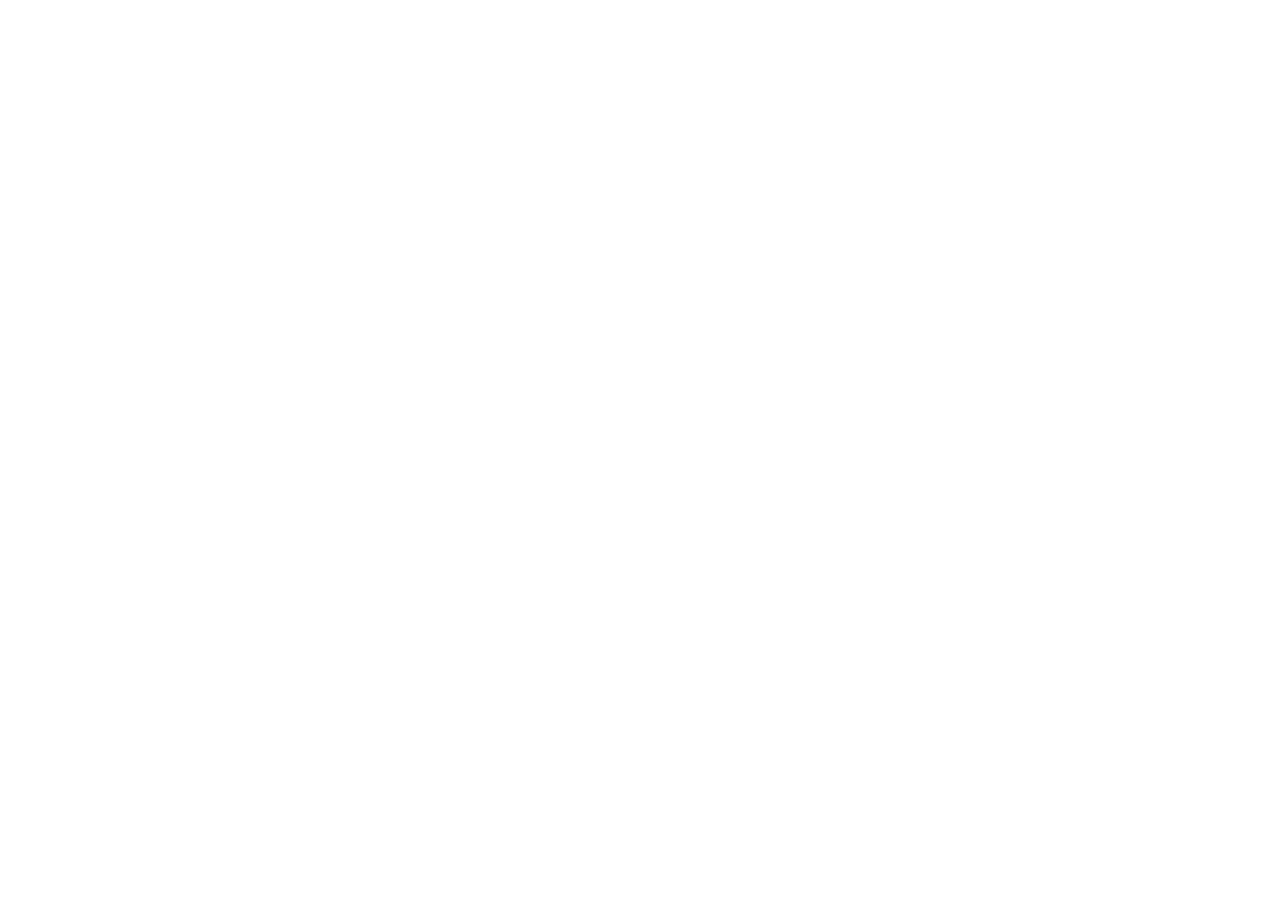
==== index.html @ 53b457bd "created the html css file" ====
<!DOCTYPE html>
<html lang="en">
<head>
    <meta charset="UTF-8">
    <meta name="viewport" content="width=device-width, initial-scale=1.0">
    <title>first-assignment</title>
</head>
<body>
    <header>

    </header>
    <main>

    </main>
    <footer>
        
    </footer>
</body>
</html>
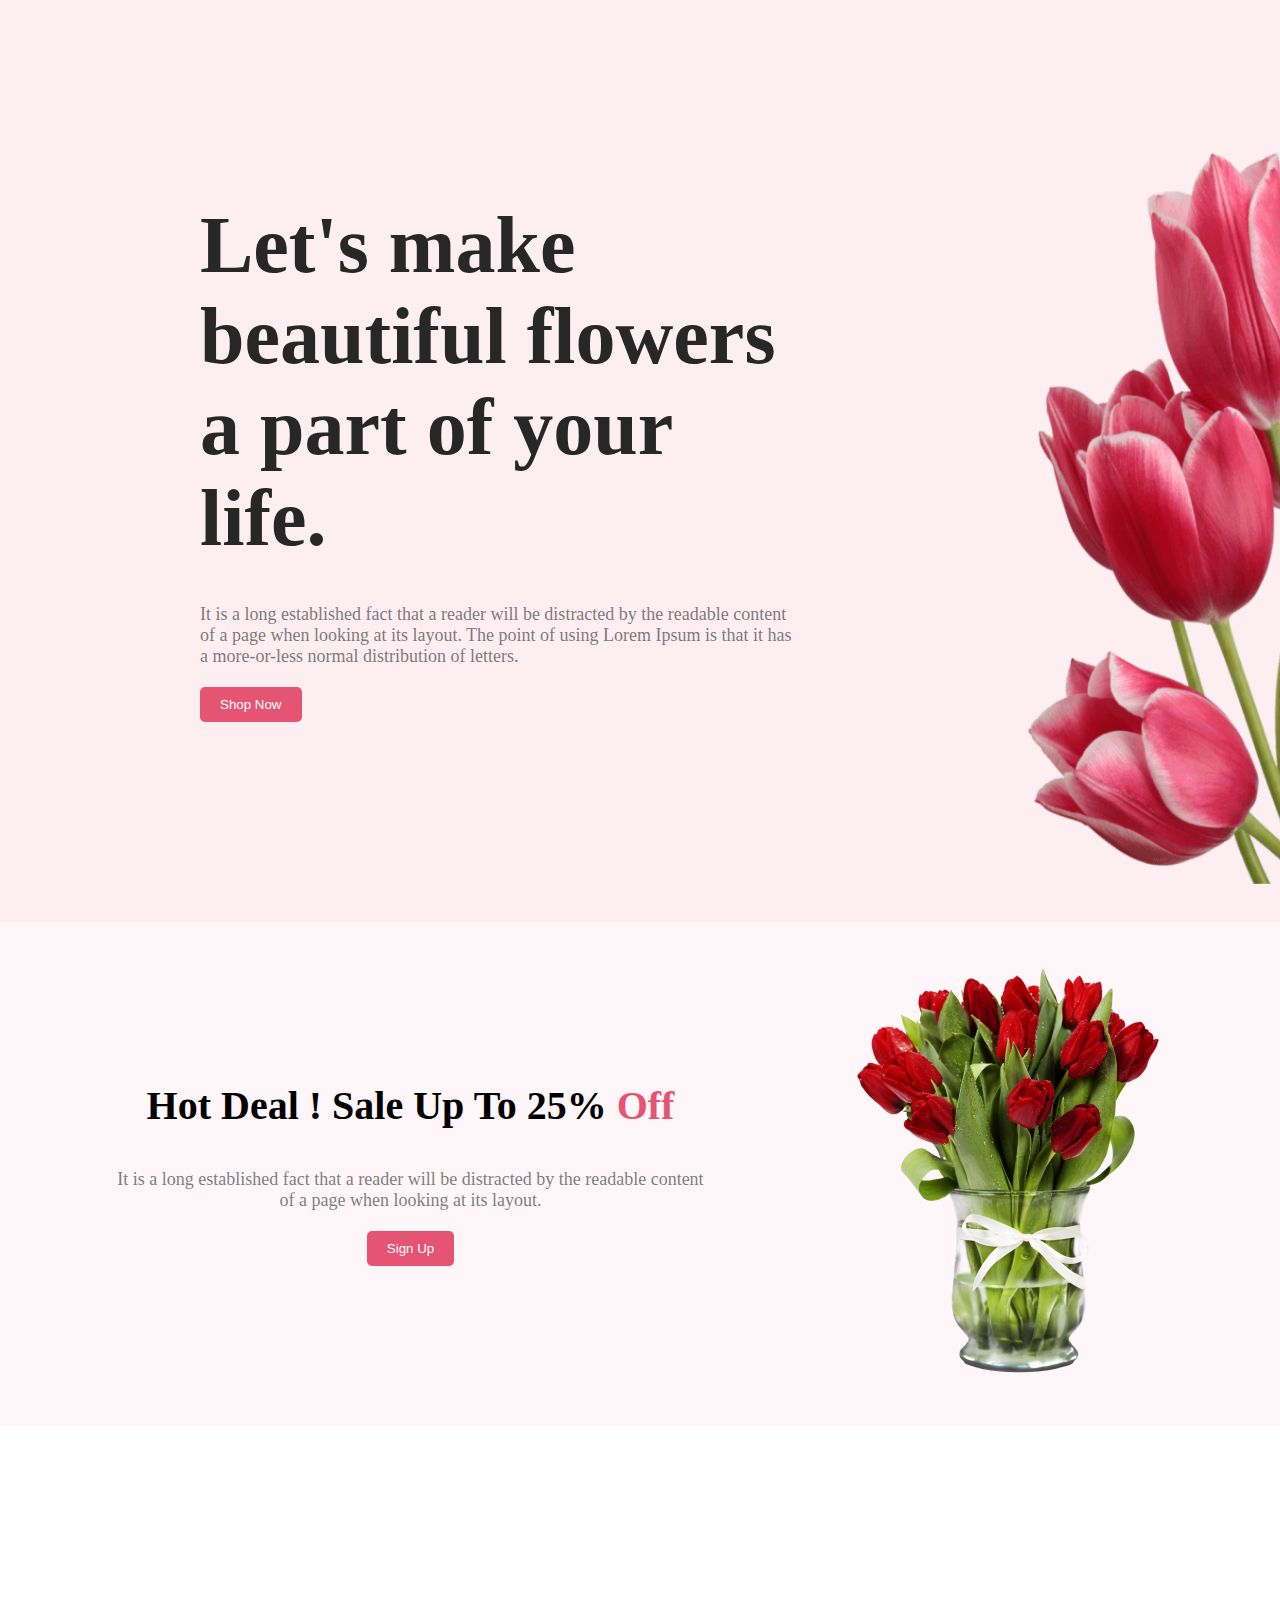
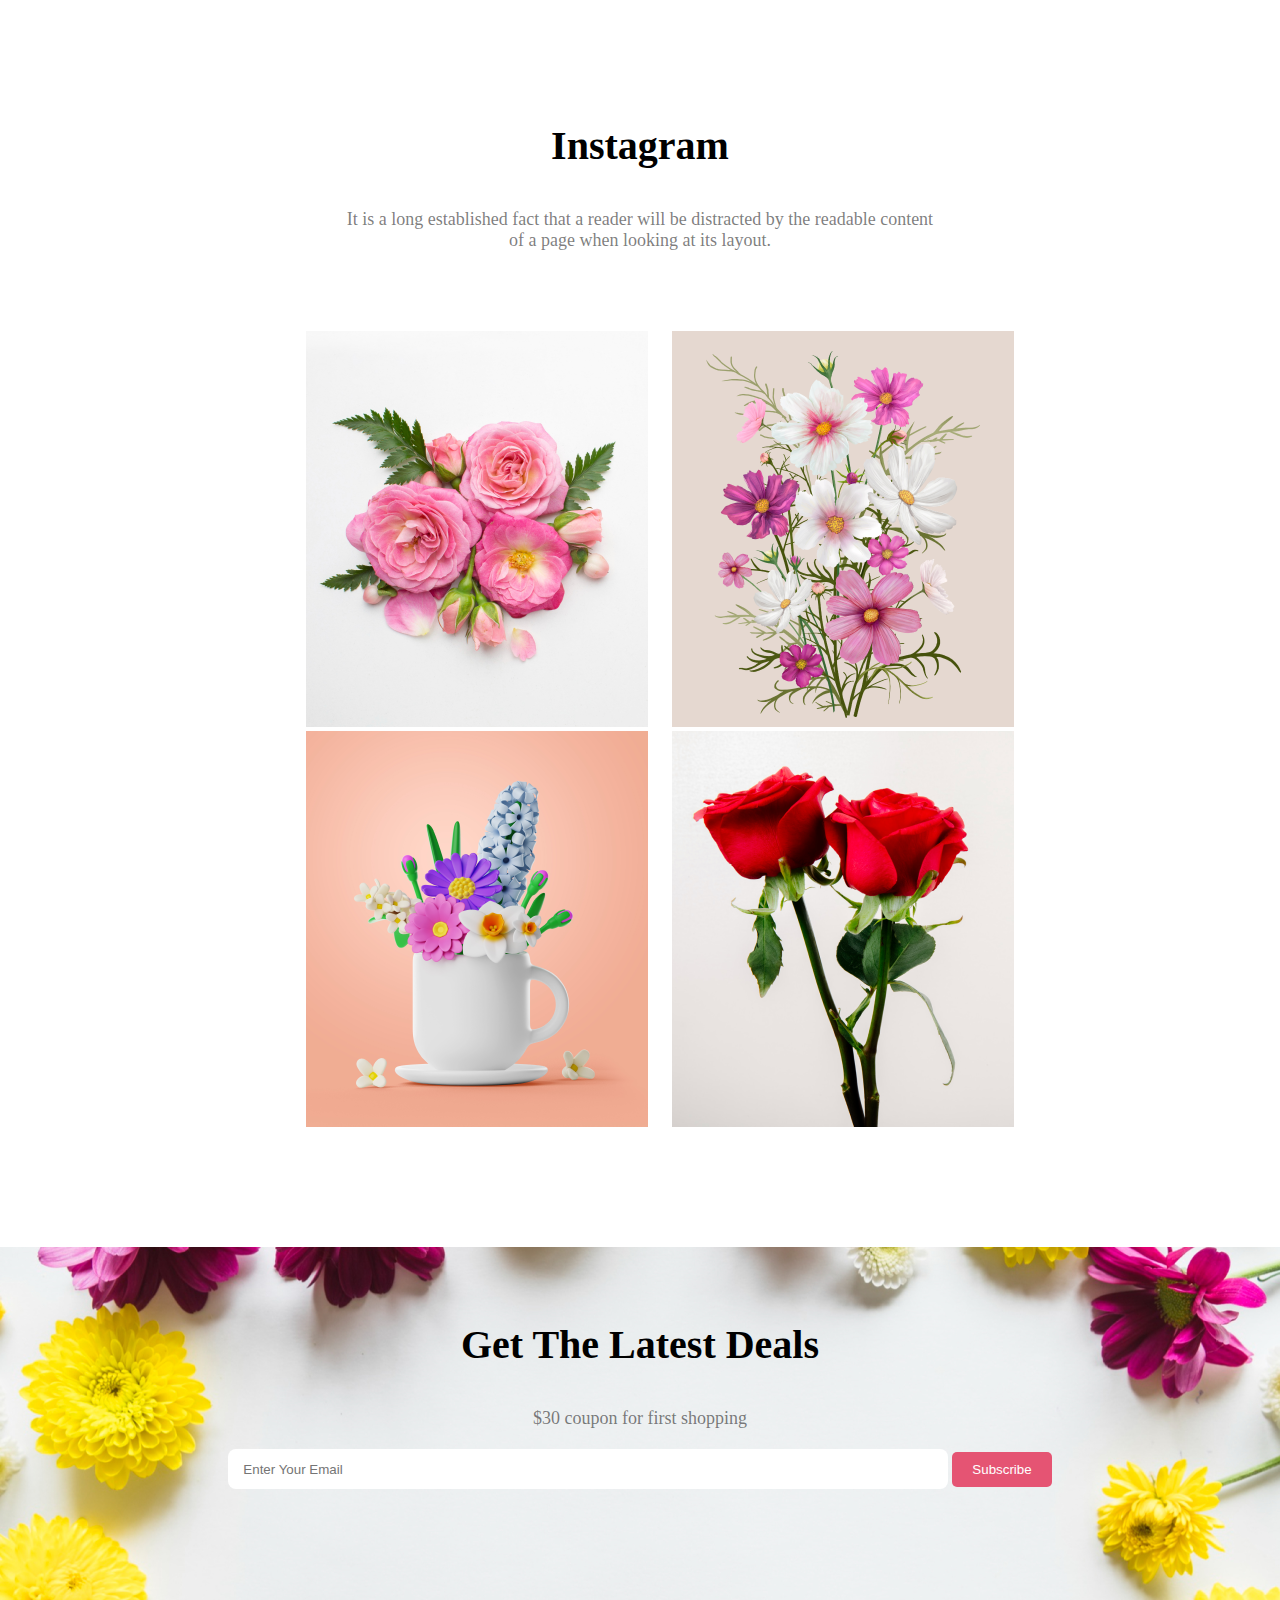
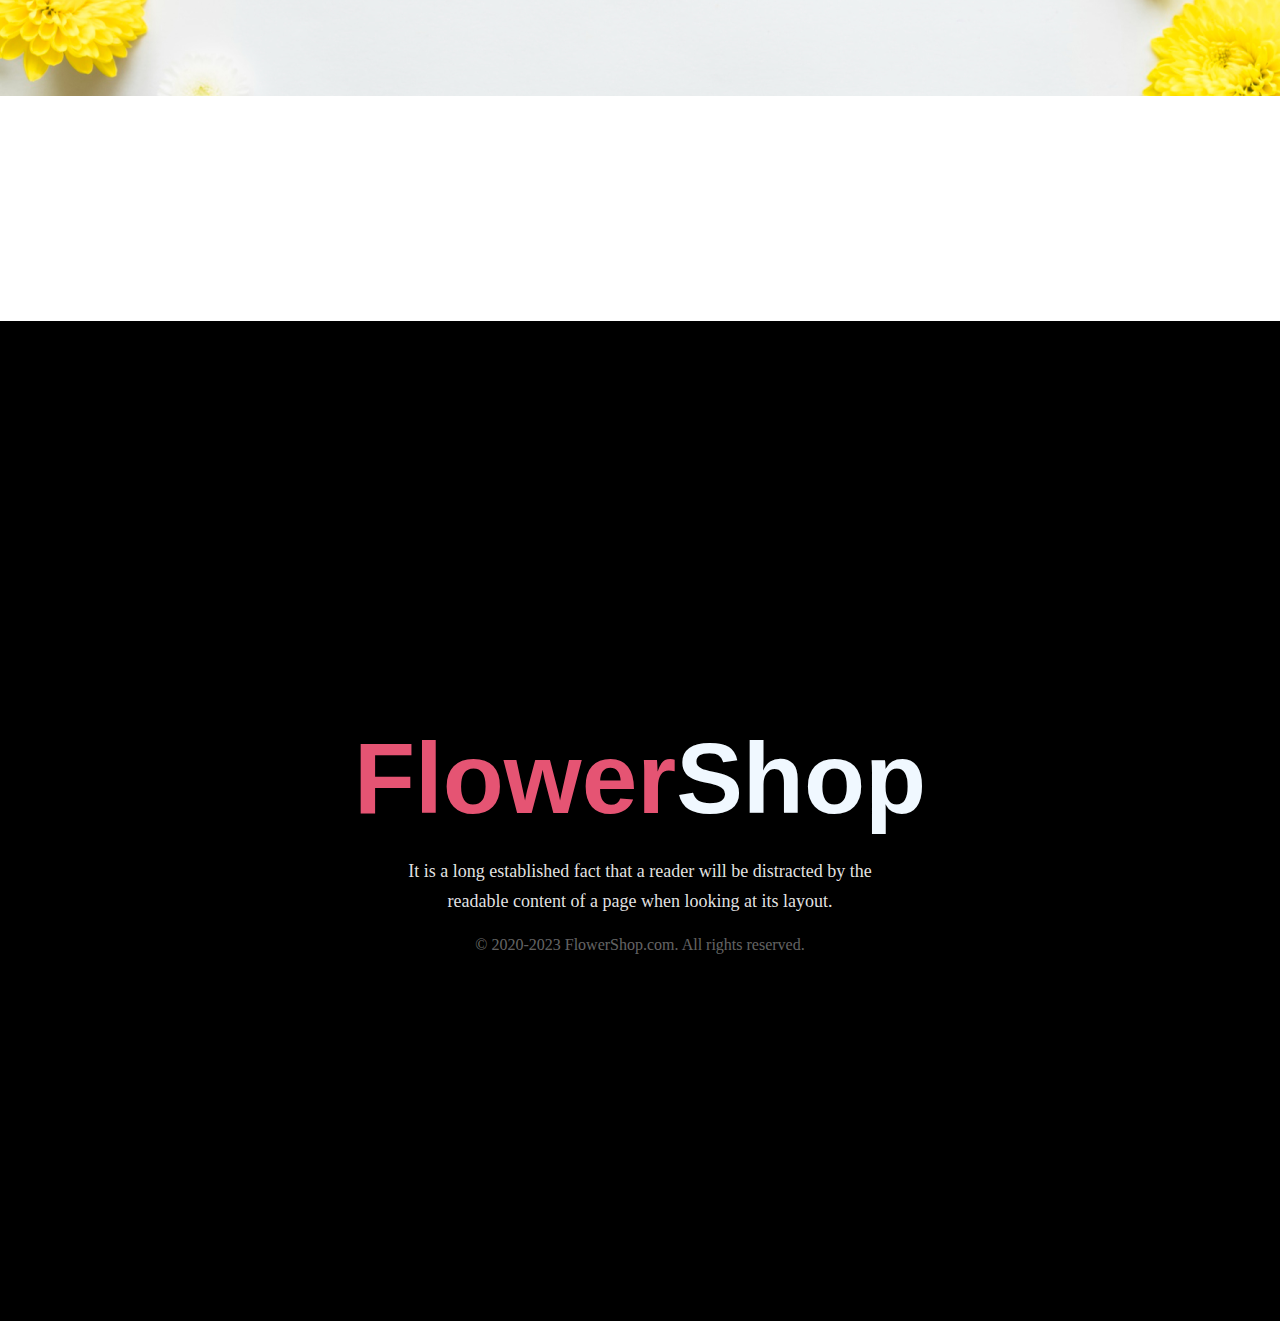
==== commit 94b59896: "created main part" ====
--- a/index.html
+++ b/index.html
@@ -4,16 +4,71 @@
     <meta charset="UTF-8">
     <meta name="viewport" content="width=device-width, initial-scale=1.0">
     <title>first-assignment</title>
+    <link rel="stylesheet" href="index.css">
 </head>
 <body>
     <header>
-
+        <section class="header">
+            <div class="banner">
+                <div class="sdv"><h1 class="h1-title">Let's make beautiful flowers a part of your life.</h1>
+                    <p class="description">It is a long established fact that a reader will be distracted by the readable content of a page when looking at its layout. The point of using Lorem Ipsum is that it has a more-or-less normal distribution of letters.</p>
+                    <button class="btn">Shop Now</button>
+                </div>
+                <div>
+                    <img class="red-flower" src="image.jpg/pngwing 10.png" >
+                </div>
+            </div>
+        </section>
+        
     </header>
     <main>
+        <section class="heading">
+            <div class="snd-banner">
+             <div class="center" >
+                 <h1 class="title">Hot Deal ! Sale Up To 25% <span class="single-word">Off</span></h1>
+                 <p class="description">It is a long established fact that a reader will be distracted by the readable content of a page when looking at its layout.</p>
+                 <button class="btn" >Sign Up</button>
+             </div>
+             <div>
+                <img class="pngwin-8" src="image.jpg/pngwing 8.png">
+             </div>
+            </div>
+            </section>
 
+            <section> 
+                <div>
+                    <div class="instagram-info">
+                        <h1 class="title">Instagram</h1>
+                        <p class="description">It is a long established fact that a reader will be distracted by the readable content of a page when looking at its layout.</p>
+                    </div>
+                    <div class="image-container">
+                        <img src="image.jpg/Flower 01.png" >
+                        <img src="image.jpg/Rectangle 4.png">
+                        <img src="image.jpg/Rectangle 5.png">
+                        <img src="image.jpg/Rectangle 6.png">
+                    </div>
+                    <div class="bag-container"> <div class="rectangle-9">
+                        <div class="instagram-info ">
+                            <h1 class="title">Get The Latest Deals</h1>
+                        <p class="description">$30 coupon for first shopping</p>
+                        <div class="label">
+                            <label  for="mail">
+                                <input class="inpute" type="email" placeholder="Enter Your Email" name="mail">
+                                <button class="btn">Subscribe</button>
+                            </label>
+                        </div>
+                    </div>
+                </div>
+            </section>
     </main>
     <footer>
-        
+        <section class="footer-seation">
+            <div class="footer-info" >
+                <h1 class="fh-1"><span class="single-word">Flower</span>Shop</h1>
+                <p class="foot-description">It is a long established fact that a reader will be distracted by the readable content of a page when looking at its layout.</p>
+                 <p class="fp">&copy; 2020-2023 FlowerShop.com. All rights reserved.</p>
+            </div>
+        </section>
     </footer>
 </body>
 </html>--- a/index.css
+++ b/index.css
@@ -0,0 +1,172 @@
+*{
+    margin: 0;
+    padding: 0;
+}
+/* heading style*/
+
+.banner{
+    display: flex;
+    justify-content: space-around;
+    background: rgba(229, 84, 115, 0.10);
+    align-items: center;
+   
+   
+    
+}
+.h1-title{
+    color: #272727;
+    font-size: 80px;
+    margin-bottom: 0;
+}
+.red-flower{
+    width: 600px;
+    height:850px;
+    
+
+    
+}
+.pngwin{
+    margin-bottom: 0;
+    padding-bottom: 0;
+}
+.sdv{
+    width: 650px;
+    padding:200px;
+}
+.description{
+    color: rgba(39, 39, 39, 0.60);
+    font-size: 18px;
+    margin-top: 40px;
+    margin-bottom: 20px;
+    width: 600px;
+}
+.btn{
+    background: #E55473;
+    border: none;
+    border-radius: 5px;
+    padding: 10px 20px;
+    color: white;
+    
+    
+}
+/*main style*/
+
+/*main first section style*/
+
+.snd-banner{
+    display: flex;
+    align-items: center;
+    justify-content: space-around;
+    background: rgba(229, 84, 115, 0.05);
+    padding: 40px;
+   
+}
+.center{
+    text-align: center;
+    width: 600px;
+
+}
+.title{
+    color: black;
+    font-size: 40px;
+    font-weight: 800;
+    
+}
+.heading{
+    
+    height: 800px;
+}
+.single-word{
+    color: #E55473;
+}
+/*instagram div style*/
+
+.instagram-info {
+    display: flex;
+    flex-direction: column;
+    align-items: center;
+    justify-content: center;
+    margin-bottom: 60px;
+    text-align: center;
+   
+}
+.image-container img{
+    margin-left: 20px;
+   
+
+}
+.image-container{
+   margin: 0 100px 90px 120px;
+   text-align: center;
+}
+/* style for get the latest deals*/
+.rectangle-9{
+    background-image: url(image.jpg/Rectangle\ 9.png);
+    background-repeat: no-repeat;
+    background-position: center;
+    height: 400px;
+    text-align: center;
+    padding-top: 100px;
+}
+.inpute{
+    padding: 5px 5px 5px 15px;
+    width: 700px;
+    height: 30px;
+    border: none;
+    border-radius: 8px;
+    
+}
+.bag-container{
+    margin-bottom: 200px;
+    
+}
+.label{
+    text-align: center;
+    
+}
+.top{
+    margin-top: 100px;
+}
+/*footer style*/
+
+.footer-info{
+    display: flex;
+    flex-direction: column;
+    align-items: center;
+    justify-content: center;
+    margin: 100px;
+    text-align: center;
+   
+}
+.footer-seation{
+    text-align: center;
+    height: 400px;
+    background-color: #000000;
+    padding: 300px;
+
+}
+.fh-1{
+    color: aliceblue;
+    font-family: Arial, Helvetica, sans-serif;
+    font-size: 100px;
+    margin-bottom: 0;
+}
+.foot-description{
+    color: rgba(255, 255, 255, 0.90);
+    text-align: center;
+    font-family: Lato;
+    font-size: 18px;
+    font-weight: 400;
+    line-height: 30px;
+    margin-top: 20px;
+    margin-bottom: 20px;
+
+}
+.fp{
+    color: rgba(255, 255, 255, 0.40);
+    text-align: center;
+    font-family: Lato;
+    font-size: 16px;
+    font-weight: 400;
+  
+}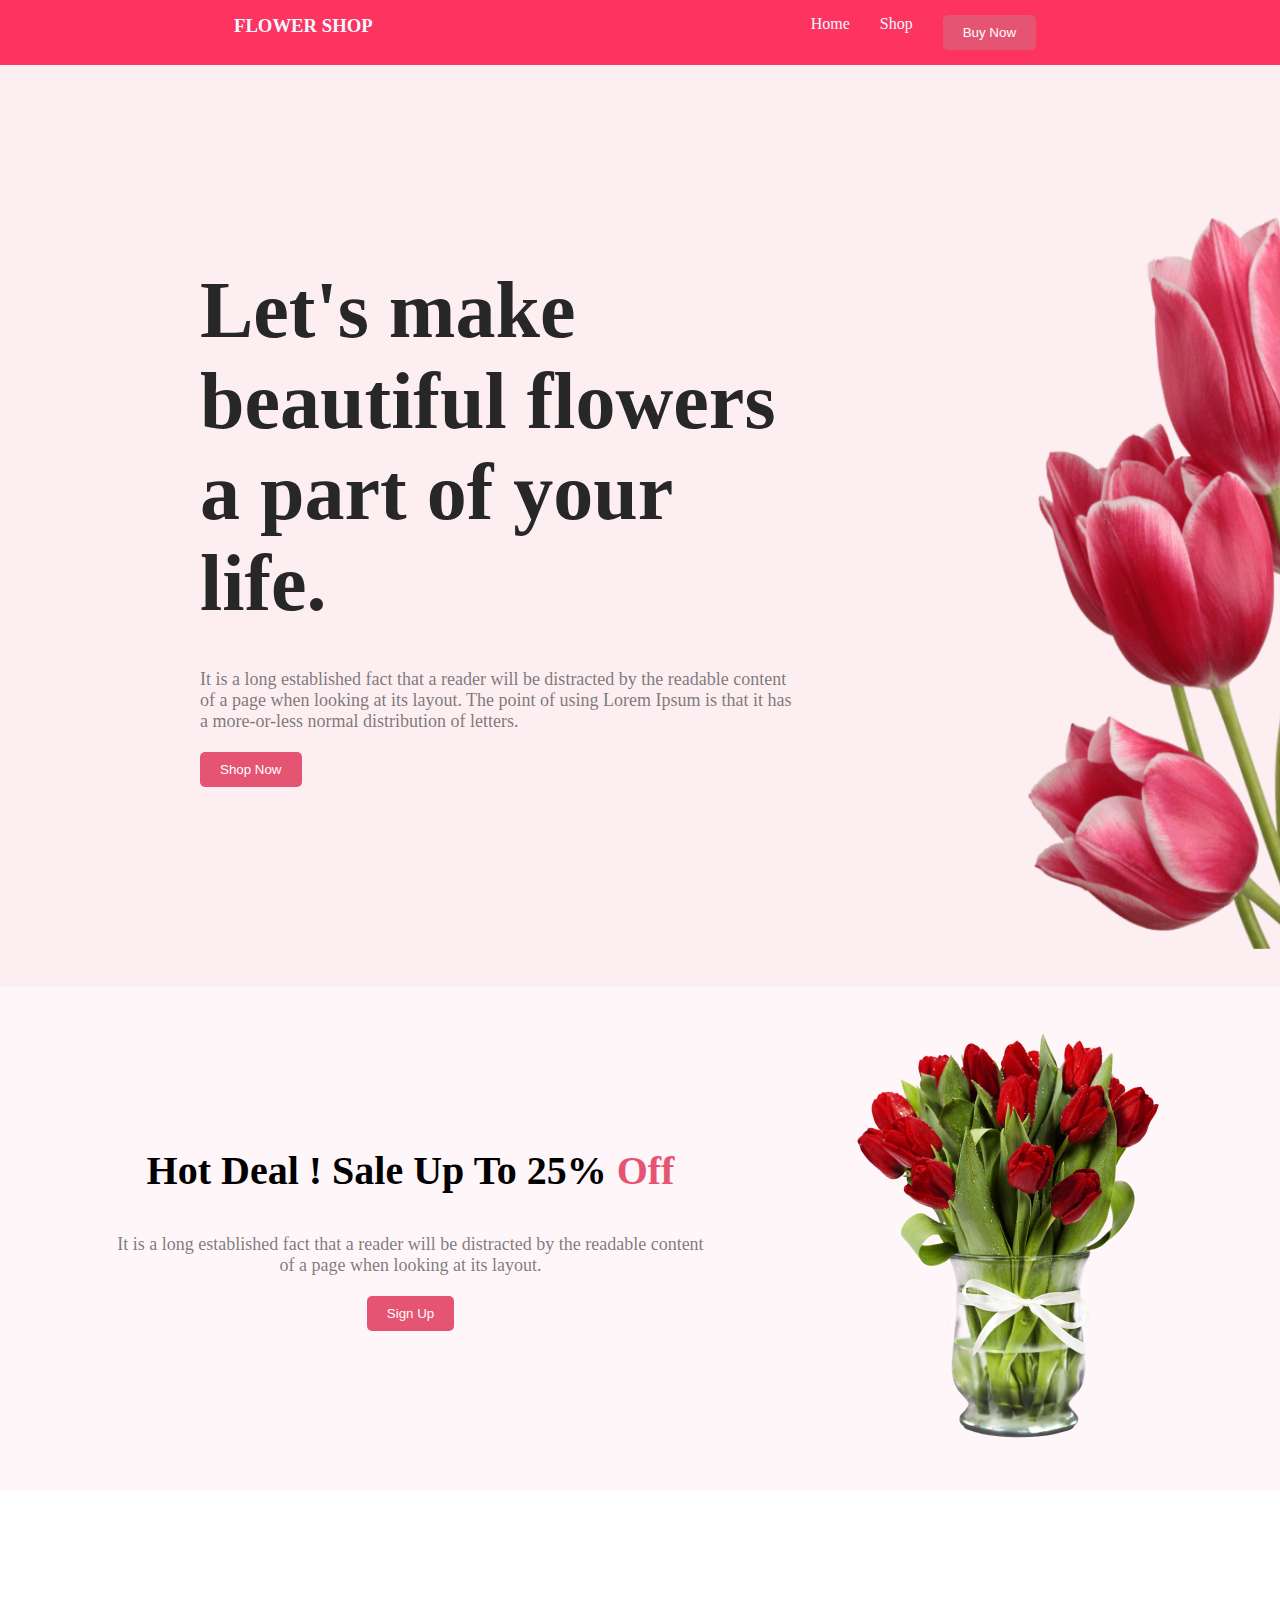
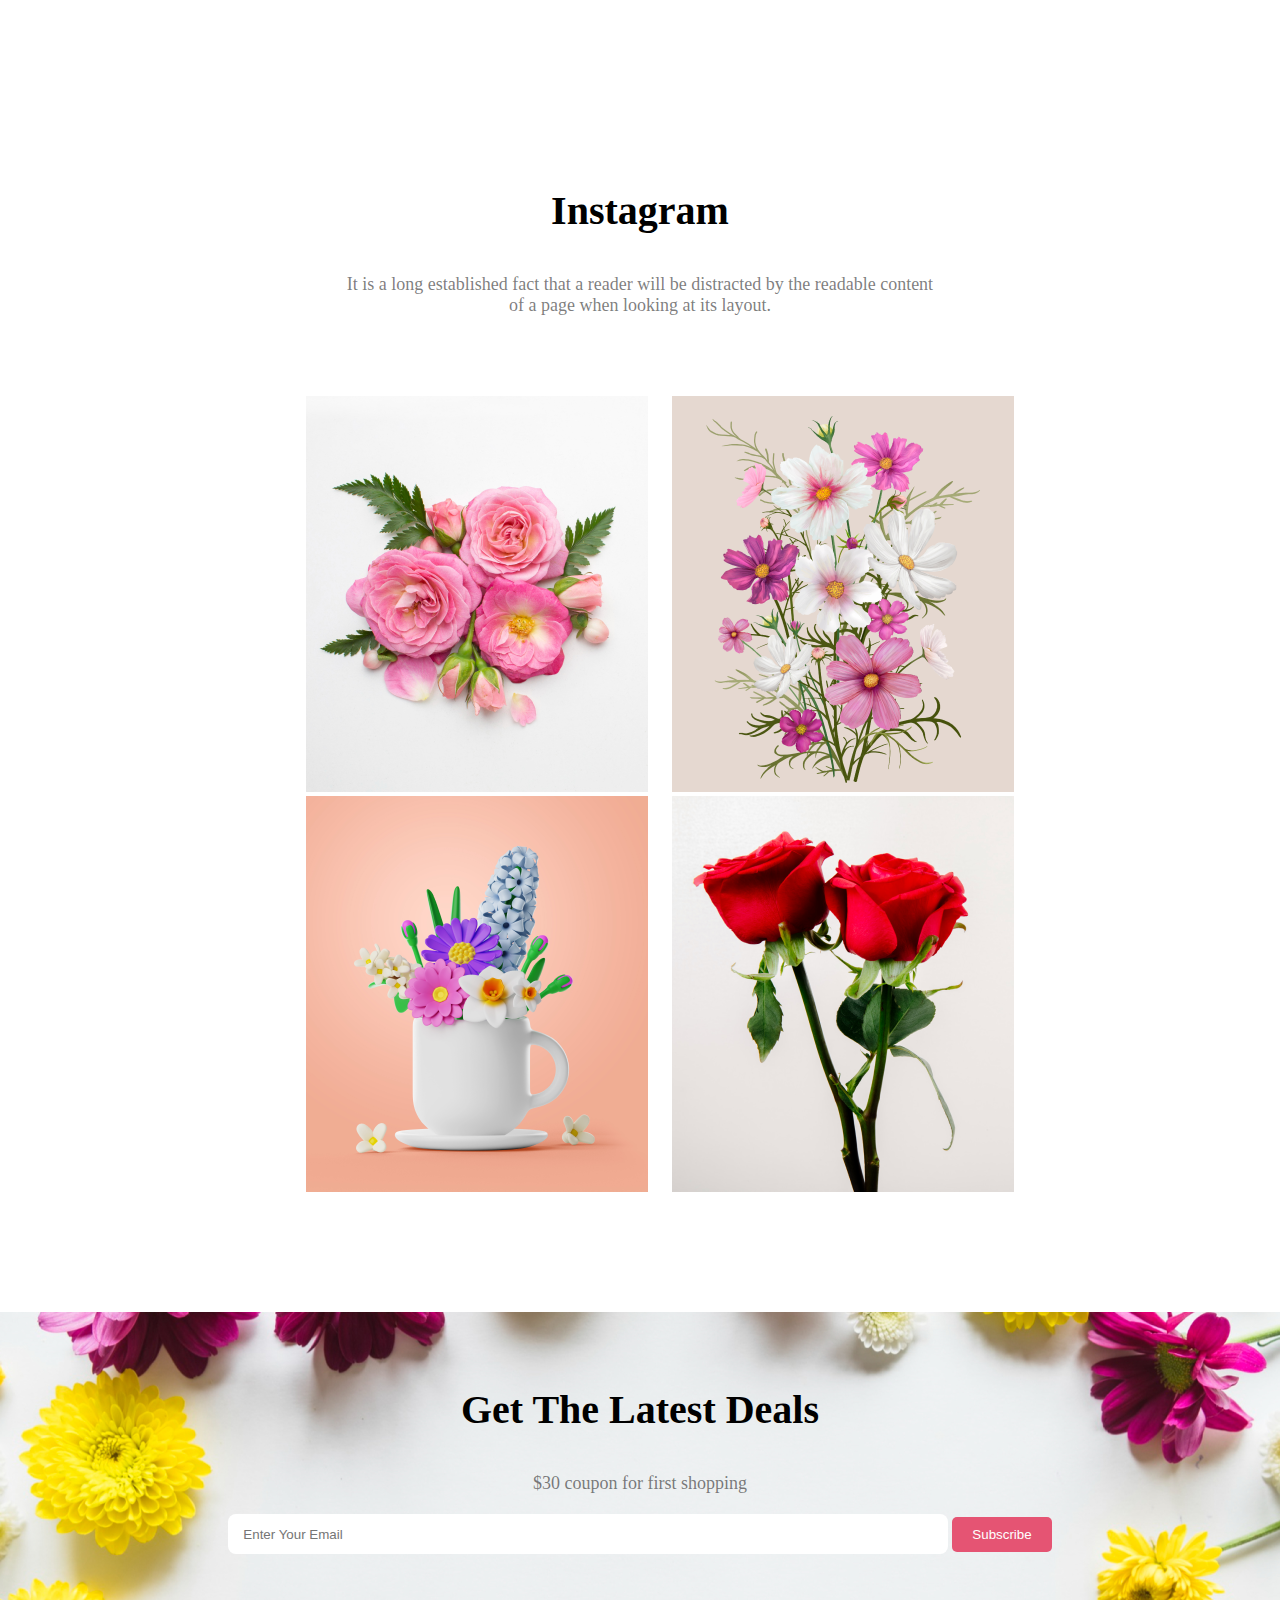
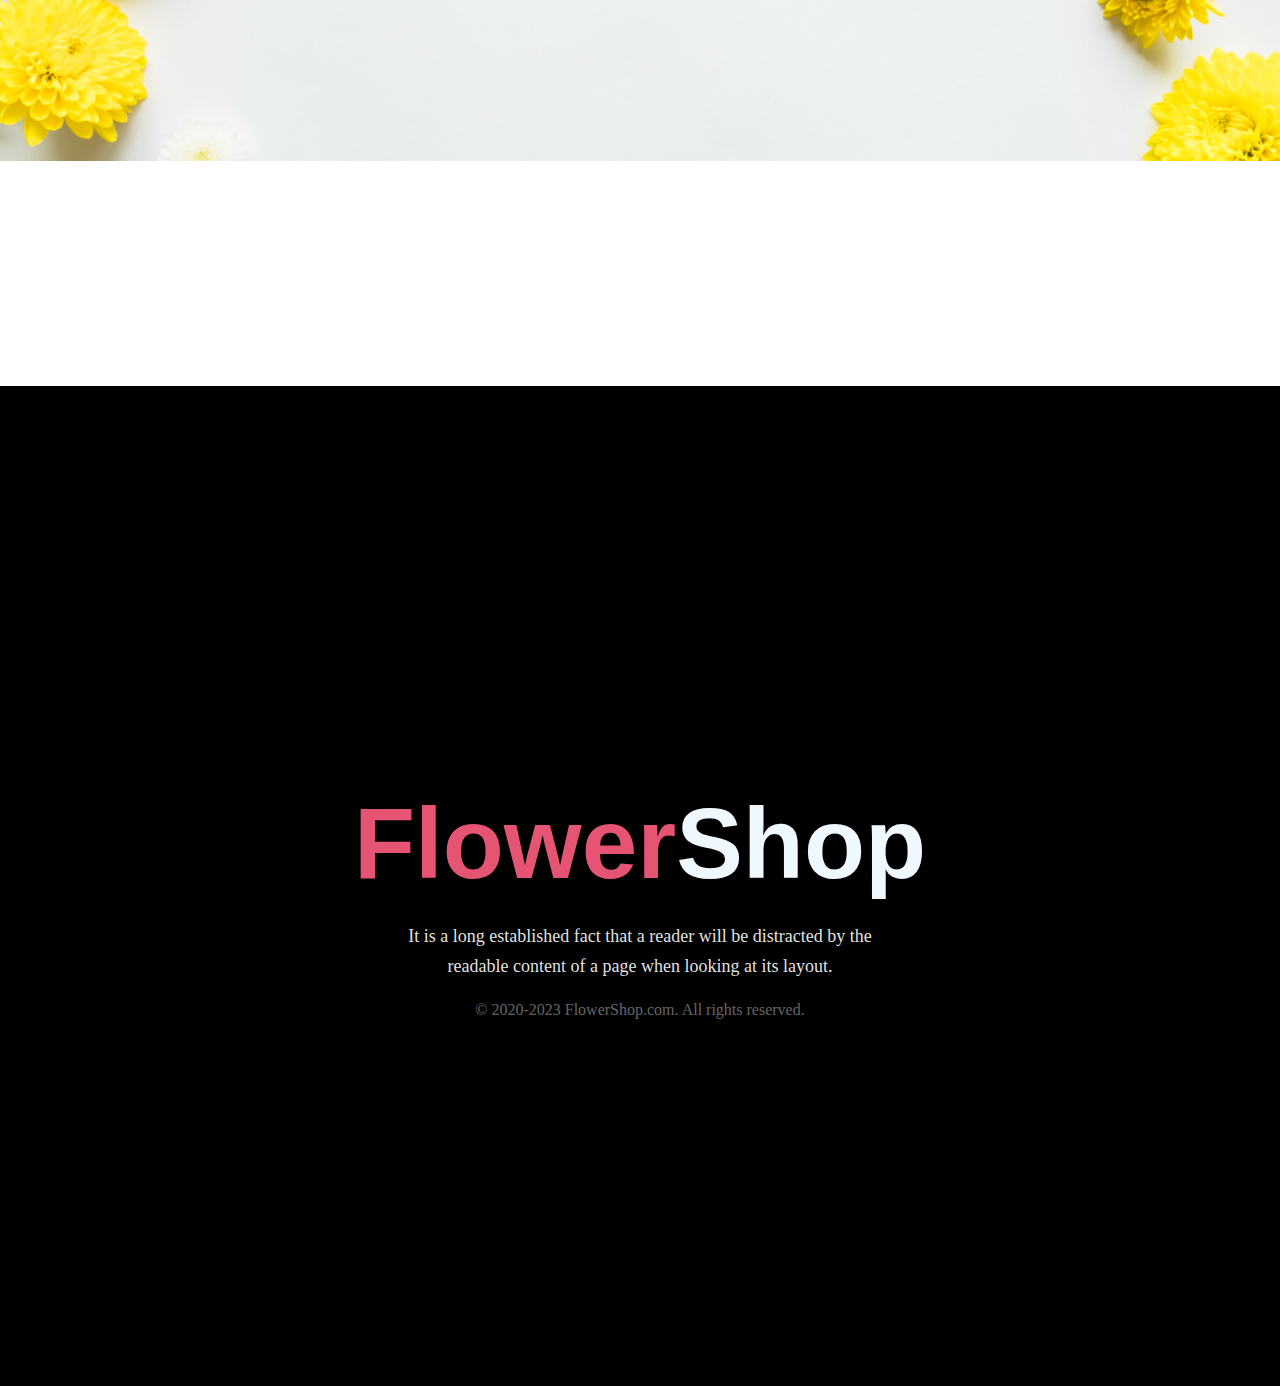
==== commit 7386d90f: "added navbar" ====
--- a/index.html
+++ b/index.html
@@ -8,6 +8,19 @@
 </head>
 <body>
     <header>
+        <section>
+            <nav>
+                <div >
+                  <h3>FLOWER SHOP</h3>
+                </div>
+                <ul class="menu">
+                  <li><a href="#">Home</a></li>
+                  <li><a href="#">Shop</a></li>
+                  <li><button class="btn">Buy Now</button></li>
+                </ul>
+              </nav>
+              
+        </section>
         <section class="header">
             <div class="banner">
                 <div class="sdv"><h1 class="h1-title">Let's make beautiful flowers a part of your life.</h1>
--- a/index.css
+++ b/index.css
@@ -2,6 +2,38 @@
     margin: 0;
     padding: 0;
 }
+/* nav style*/
+nav{
+    display: flex;
+    justify-content: space-around;
+    padding: 15px;
+    background-color:#fd345f;
+    color: aliceblue;
+    
+}
+nav a:hover{
+    cursor: pointer;
+    color: aqua;
+}
+nav li{
+    list-style: none;
+   
+}
+nav a{
+    text-decoration: none;
+    color: aliceblue;
+    margin-right: 30px;
+}
+.menu{
+    display: flex;
+   
+    margin-right: 10px;
+    
+}
+
+
+
+
 /* heading style*/
 
 .banner{
